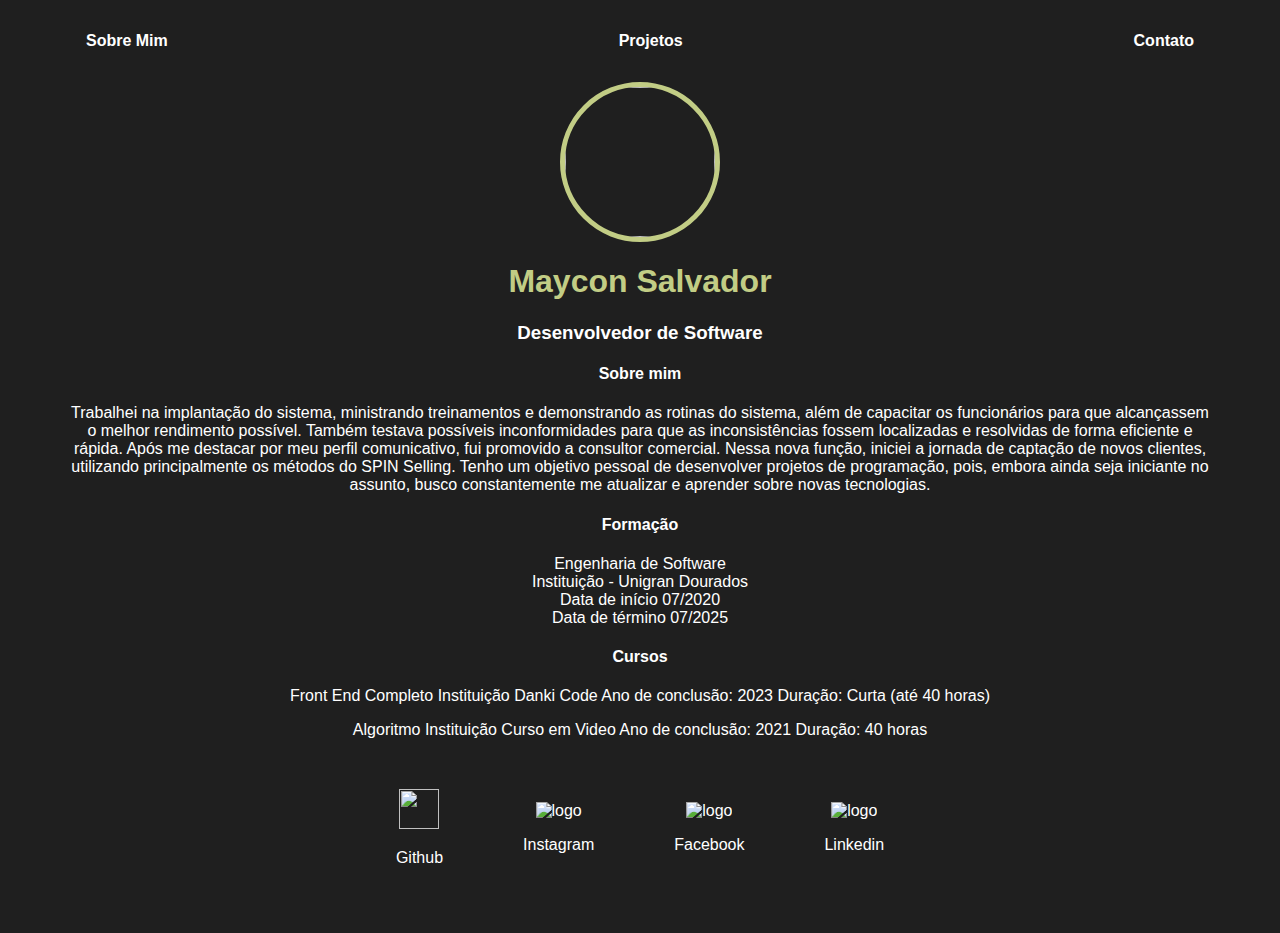
==== index.html @ 8a305bc2 "Add files via upload" ====
<!DOCTYPE html>
<html lang="en">
<head>
  <meta charset="UTF-8">
  <meta name="viewport" content="width=device-width, initial-scale=1.0">
  <title>Meu Portfólio</title>
  <link rel="stylesheet" href="styles.css">
  <link rel="stylesheet" href="https://cdnjs.cloudflare.com/ajax/libs/font-awesome/5.15.4/css/all.min.css" integrity="sha512-9et8KQ44h4KRN5OUOrWJlzCBkVbLPJL7m66nDrOcAdYQev6aXxRgDwLOFcUNdmGc/TxAbPcQVfXeh2hFvBNU9A==" crossorigin="anonymous" referrerpolicy="no-referrer" />

</head>

<body>
  <div class="container">
    <nav>
      <ul>
        <li>
          <a href="index.html"> Sobre Mim</a>
        </li>
        <li>
          <a href="https://maycon096.github.io">Projetos</a>
        </li>
        <li>
          <a href="contato.html">Contato</a>
        </li>
      </ul>
    </nav>
    <header>
      <div class="center">
      <img src="./images/WhatsApp.jpeg">
    </div>
      <h1>Maycon Salvador</h1>
      <h3>Desenvolvedor de Software</h3>
    </header>
    <main>
      <section>
        <h4>Sobre mim</h4>
        <p>Trabalhei na implantação do sistema, ministrando treinamentos e demonstrando as rotinas do sistema, além de capacitar os funcionários para que alcançassem o melhor rendimento possível. Também testava possíveis inconformidades para que as inconsistências fossem localizadas e resolvidas de forma eficiente e rápida. Após me destacar por meu perfil comunicativo, fui promovido a consultor comercial. Nessa nova função, iniciei a jornada de captação de novos clientes, utilizando principalmente os métodos do SPIN Selling. Tenho um objetivo pessoal de desenvolver projetos de programação, pois, embora ainda seja iniciante no assunto, busco constantemente me atualizar e aprender sobre novas tecnologias.</p>
          <h4>Formação</h4>
        <p>
          Engenharia de Software  <br>
           Instituição - Unigran Dourados <br>
          Data de início 07/2020 <br>
           Data de término 07/2025
        </p>
        
        
          <h4>Cursos</h4>
          <p>
            Front End Completo
            Instituição Danki Code          
            Ano de conclusão: 2023   
            Duração: Curta (até 40 horas)
          </p>
          <p>
            Algoritmo
            Instituição Curso em Video         
            Ano de conclusão: 2021 
            Duração: 40 horas
          </p>
        </section>
    </main>
    
  </div>

  
    <div class="social-icons">
     
    <a href="https://github.com/Maycon096" class="icon github" target="_blank" rel="noopener no-referrer">
      <img src="images/github.png" alt="">
      <p>Github</p>
    </a>
    <a href="https://www.instagram.com/mayconsalvador_/" class="icon insta"  target="_blank"> <img src="images/instagram.png" alt="logo">
      <p>Instagram</p>
    </a>
    <a href="https://www.facebook.com/mayconsalvadors/" class="icon face" target="_blank"><img src="images/facebook.png" alt="logo">
      <p>Facebook</p>
    </a>
    <a href="https://www.linkedin.com/in/maycon-salvador" class="icon linkedin" target="_blank"><img src="images/linkedin.png" alt="logo">
      <p>Linkedin</p>
    </a>
  
  </div>
  
</body>
</html>



    <!--<div class="container">
    <div class="profile">
        
      <div class="profile-image">
      <img src="images/perfil.jpg" alt="Sua Foto"></div>

      <h1>Maycon Salvador</h1>

      <div class="social-links">
        <a href="https://www.instagram.com/mayconsalvador_/"target="_blank"> <img src="images/instagram.png" alt="logo"></a>
        <a href="https://www.facebook.com/mayconsalvadors/"target="_blank"><img src="images/facebook.png" alt="logo"></a>
        <a href="https://www.linkedin.com/in/maycon-salvador"target="_blank"><img src="images/linkedin.png" alt="logo"></a>
      </div>
    </div>
    <div class="summary">
      <h3>Experiência Profissional</h3>
      <p>Analista de Suporte - EmpresaDouraSoft
        Data de entrada10/2022 - Data de saída11/2022
        
        Trabalhava dando suporte a clientes, dando explicação sobre utilização do sistema, e tirando dúvidas. Também fiz trabalhos de WordPress, onde atuava fazendo a migração de cursos internos da empresa.
        
        
        <p>CargoConsultor Comercial de Vendas - EmpresaGanso Sistemas Ltda-EPP
        Data de entrada04/2022 - Data de saída08/2022
        
        Após me destacar com um perfil comunicativo fui promovido a consultor comercial, assim comecei a jornada de captação de novos clientes, utilizado principalmente os métodos do SPIN Selling.</p>
        
        <p>
        CargoAnalista de Desenvolvimento de Sistemas - EmpresaGanso Sistemas Ltda-EPP
        Data de entrada06/2021 - Data de saída04/2022
        
        Trabalhei na implantação do sistema, onde ministrava treinamentos, mostrando as rotinas do sistema, e capacitando os funcionários para que eles tivessem o melhor rendimento.
        Testava possíveis inconformidades, de modo que inconsistências fossem localizadas para resolver da melhor forma sempre o mais rápida possível.</p>
        
        <p>
        CargoPromotor de Vendas - EmpresaGran Dourados Ambev
        Data de entrada11/2017 - Data de saída10/2018
        
        Realizar visitas em PDV, Rotinas de vendas/metas, aux no estoque do cliente, expor produtos, manter precificado, comunicar ou superiores sobre problemas rotineiros.</p>
        
        <p>
        CargoEmpacotador - EmpresaSão Francisco
        Data de entrada04/2017 - Data de saída08/2017
        
        ajudar no empacotamento de mercadorias</p>
    </div>
  </div>
  <script src="script.js"></script>
---- styles.css ----
body {
    margin: 0;
    padding: 0;
    font-family: Arial, sans-serif;
    background-color: #1f1f1f; /* Cor escura de fundo */
    color: #fff; /* Cor do texto */
  }
  
  ul{
    display: flex;
    justify-content: space-between;
    list-style-type: none;
    align-items: center;
    padding: 16px;
    font-weight: bold;
  }

  a{
    color: #fff;
    text-decoration: none;
  }

  header img{
    width: 150px;
    height: 150px;
    border-radius: 50% ;
    border: 5px solid rgb(194, 205, 133);
    
  }

  .center{
    text-align: center;
  }
  h1{
    color: rgb(194, 205, 133);
    text-align: center;
  }
  h3{
    text-align: center;
  }

  .container{
    padding: 0px 70px;
  }

  nav a:hover{
    color: rgb(194, 205, 133);
  }
  
  h4,p{
    text-align: center;
  }

  .social-icons img{
    width: 40px;
    height: 40px;
  }

  .social-icons {
    justify-content: center;
    align-items: center;
    
    display: flex;
    gap: 80px; /* Espaço entre ícones */
   margin: 50px 0px;
  }
  
  .icon {
    text-align: center;
    text-decoration: none; /* Remove o sublinhado dos links */
    color: white; /* Cor inicial dos ícones */
    transition: transform 0.3s ease, color 0.3s ease; /* Suaviza a transformação e a mudança de cor */
  }
  
  .icon:hover {
    transform: scale(1.6); /* Aumenta o tamanho do ícone em 20% */
    color: greenyellow; /* Muda a cor no hover */
  }
  
  .instagram:hover {
    color: greenyellow; /* Cor específica para Instagram */
  }
  
  .facebook:hover {
    color: greenyellow; /* Cor específica para Facebook */
  }
  
  .github:hover {
    color: greenyellow; /* Cor específica para GitHub */
  }

  .contact-form input{
    width: 100%;
    padding: 8px 0px;
    margin: 8px 0px;
  }

  .contact-form input[type=text]{
    height: 100px;
  }

  button{
    background-color: white;
    border: none;
    width: 100px;
    height: 30px;
  }
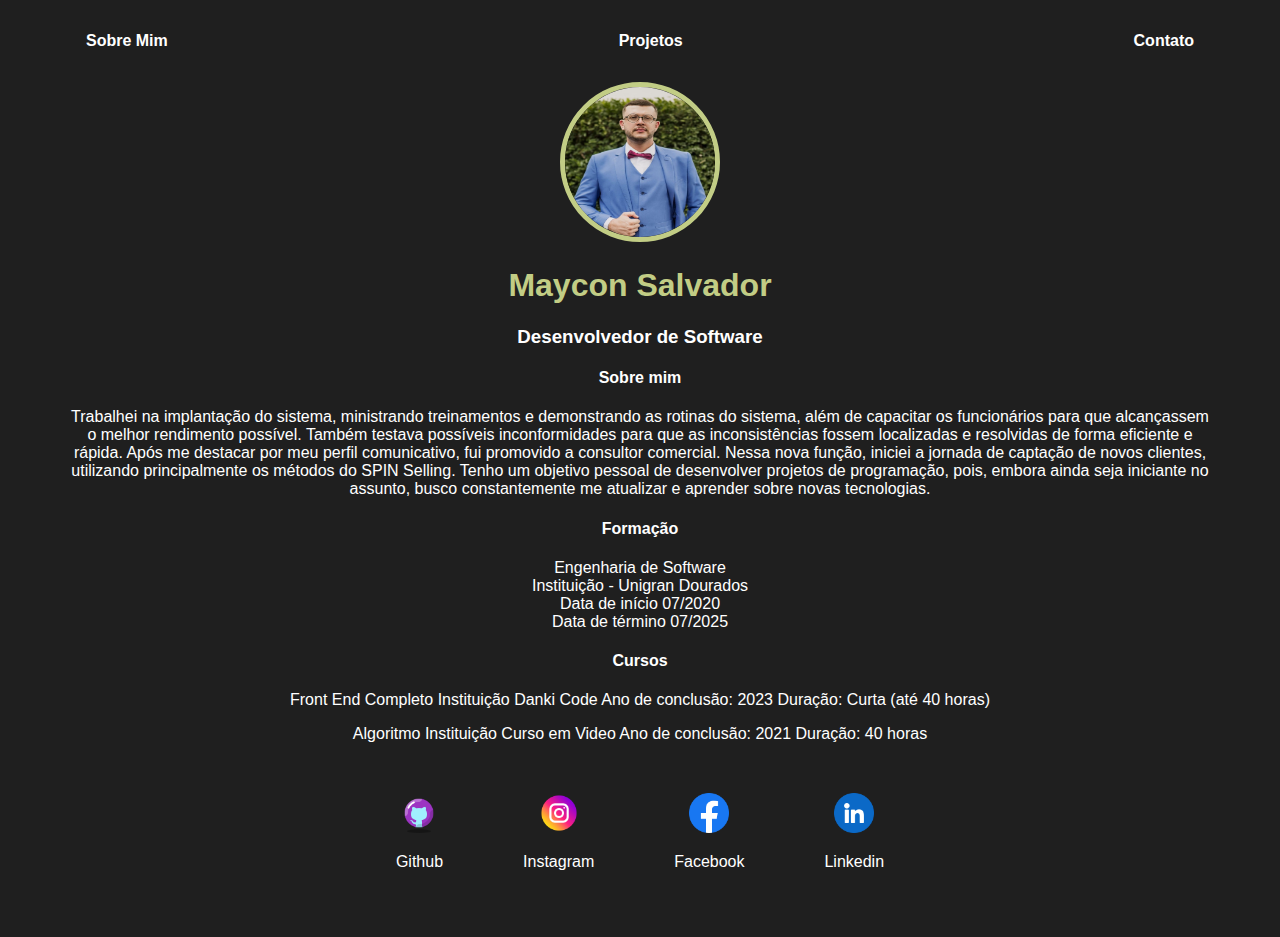
==== commit d77a489b: "Update index.html" ====
--- a/index.html
+++ b/index.html
@@ -17,7 +17,7 @@
           <a href="index.html"> Sobre Mim</a>
         </li>
         <li>
-          <a href="https://maycon096.github.io">Projetos</a>
+          <a href="https://mayconsalvadev.github.io/maycon096.github.io/">Projetos</a>
         </li>
         <li>
           <a href="contato.html">Contato</a>
--- a/styles.css
+++ b/styles.css
@@ -40,6 +40,7 @@
   }
 
   .container{
+    
     padding: 0px 70px;
   }
 
@@ -104,4 +105,4 @@
     border: none;
     width: 100px;
     height: 30px;
-  }+  }
